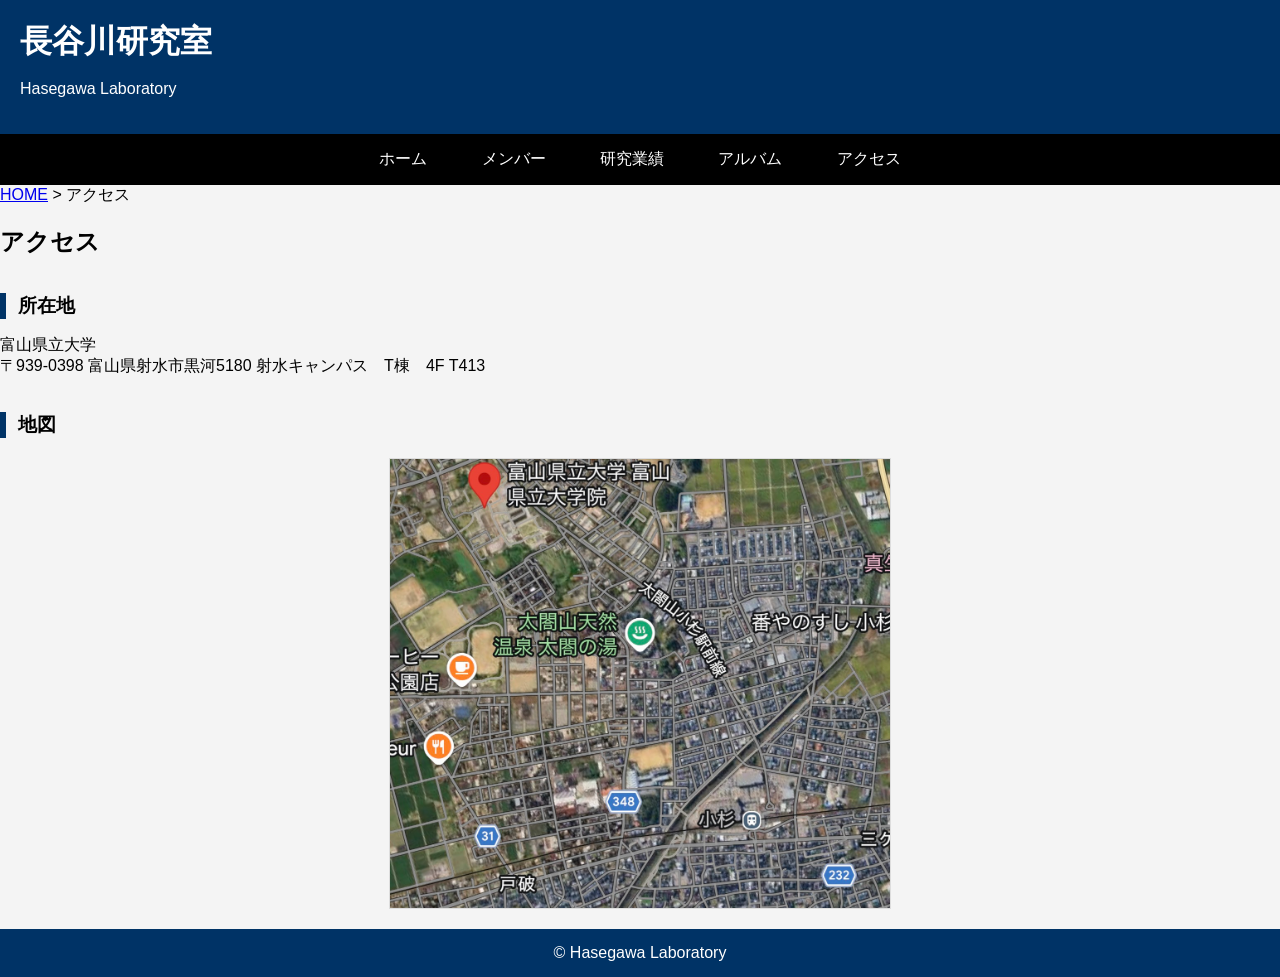
==== access.html @ f141c825 "Update access.html" ====
<!DOCTYPE html>
<html lang="ja">
<head>
<meta charset="UTF-8">
<title>アクセス | 長谷川研究室</title>
<link rel="stylesheet" href="style.css">
</head>

<body>

<header>
  <h1>長谷川研究室</h1>
  <p>Hasegawa Laboratory</p>
</header>

<nav>
  <a href="index.html">ホーム</a>
  <a href="member.html">メンバー</a>
  <a href="publications.html">研究業績</a>
  <a href="album.html">アルバム</a>
  <a href="access.html">アクセス</a>
</nav>

<main class="page">

  <div class="breadcrumb">
    <a href="index.html">HOME</a> &gt; アクセス
  </div>

  <h2>アクセス</h2>

  <section class="access-section">
    <h3>所在地</h3>
    <p>
      富山県立大学<br>
      〒939-0398 富山県射水市黒河5180
      射水キャンパス　T棟　4F T413
    </p>
  </section>

  <section class="access-section">
    <h3>地図</h3>
    <img src="images/access.jpg" alt="富山県立大学周辺地図" class="access-map">
  </section>

</main>

<footer>
  © Hasegawa Laboratory
</footer>

</body>
</html>
---- style.css ----
body{
    margin:0;
    font-family:"Yu Gothic",sans-serif;
    background:#f4f4f4;
}

header{
    background:#003366;
    color:white;
    padding:20px;
}

header h1{
    margin:0;
}

nav{
    background:black;
    text-align:center;
}

nav a{
    color:white;
    text-decoration:none;
    padding:15px 25px;
    display:inline-block;
}

nav a:hover{
    background:#444;
}

.hero{
    width:100%;
    height:400px;
    object-fit:cover;
}

.content{
    width:80%;
    margin:auto;
    background:white;
    padding:30px;
}

footer{
    background:#003366;
    color:white;
    text-align:center;
    padding:15px;
}
.member-table {
  margin-top: 40px;
  width: 100%;
}

.member-group {
  display: grid;
  grid-template-columns: 260px 1fr;
  border-bottom: 1px solid #ddd;
  padding: 35px 0;
}

.member-category {
  display: flex;
  align-items: center;
  justify-content: center;
  font-size: 20px;
  color: #222;
}

.member-list {
  display: flex;
  flex-direction: column;
  gap: 22px;
}

.member-name {
  font-size: 20px;
  color: #111;
}

.access-section {
  margin-top: 35px;
}

.access-section h3 {
  border-left: 6px solid #003366;
  padding-left: 12px;
  margin-bottom: 15px;
}

.access-map {
  width: 500px;
  max-width: 100%;
  display: block;
  margin: 20px auto;
  border: 1px solid #ddd;
}

.album-grid {
  display: grid;
  grid-template-columns: repeat(auto-fit, minmax(350px, 1fr));
  gap: 30px;
  margin-top: 30px;
}

.album-item {
  text-align: center;
}

.album-item img {
  width: 100%;
  height: 250px;
  object-fit: cover;
  border: 1px solid #ddd;
}

.album-item p {
  margin-top: 10px;
}
.news-section {
  margin-top: 50px;
}

.news-list {
  list-style: none;
  padding: 0;
}

.news-list li {
  padding: 12px 0;
  border-bottom: 1px solid #ddd;
}

.news-date {
  display: inline-block;
  width: 120px;
  font-weight: bold;
  color: #003366;
}
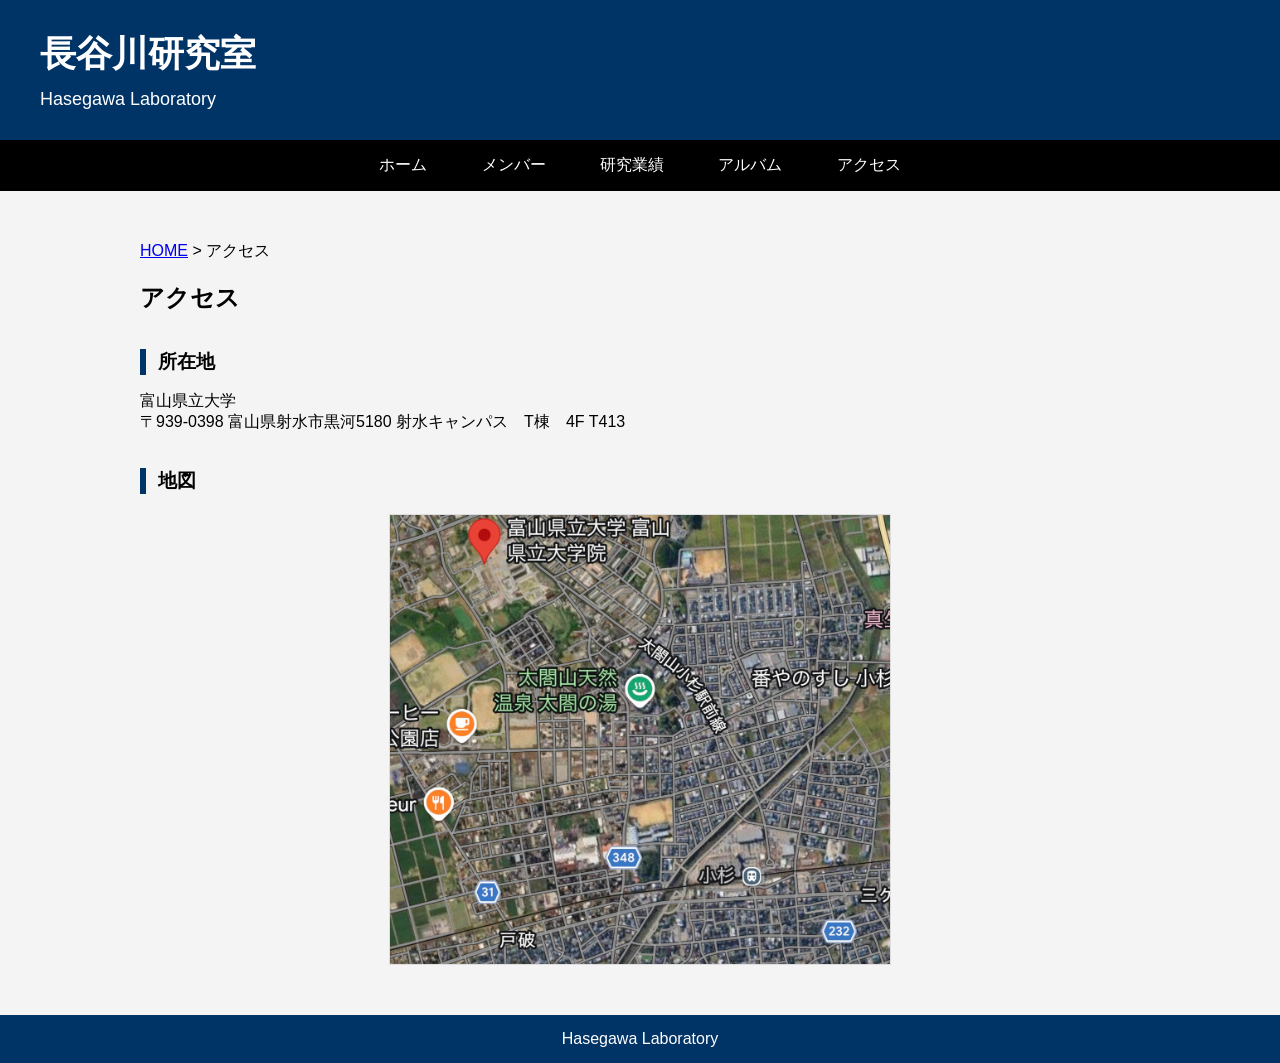
==== commit 3622efcf: "Update access.html" ====
--- a/access.html
+++ b/access.html
@@ -46,7 +46,7 @@
 </main>
 
 <footer>
-  © Hasegawa Laboratory
+Hasegawa Laboratory
 </footer>
 
 </body>
--- a/style.css
+++ b/style.css
@@ -4,16 +4,22 @@
     background:#f4f4f4;
 }
 
-header{
-    background:#003366;
-    color:white;
-    padding:20px;
+header {
+  background: #003366;
+  color: white;
+  padding: 30px 40px;
+  box-sizing: border-box;
 }
 
-header h1{
-    margin:0;
+header h1 {
+  margin: 0;
+  font-size: 36px;
 }
 
+header p {
+  margin: 10px 0 0;
+  font-size: 18px;
+}
 nav{
     background:black;
     text-align:center;
@@ -30,17 +36,11 @@
     background:#444;
 }
 
-.hero{
-    width:100%;
-    height:400px;
-    object-fit:cover;
-}
-
-.content{
-    width:80%;
-    margin:auto;
-    background:white;
-    padding:30px;
+.content {
+  max-width: 1000px;
+  margin: 50px auto;
+  padding: 0 30px;
+  background: transparent;
 }
 
 footer{
@@ -139,3 +139,9 @@
   font-weight: bold;
   color: #003366;
 }
+.page {
+  max-width: 1000px;
+  margin: 50px auto;
+  padding: 0 30px;
+  background: transparent;
+}
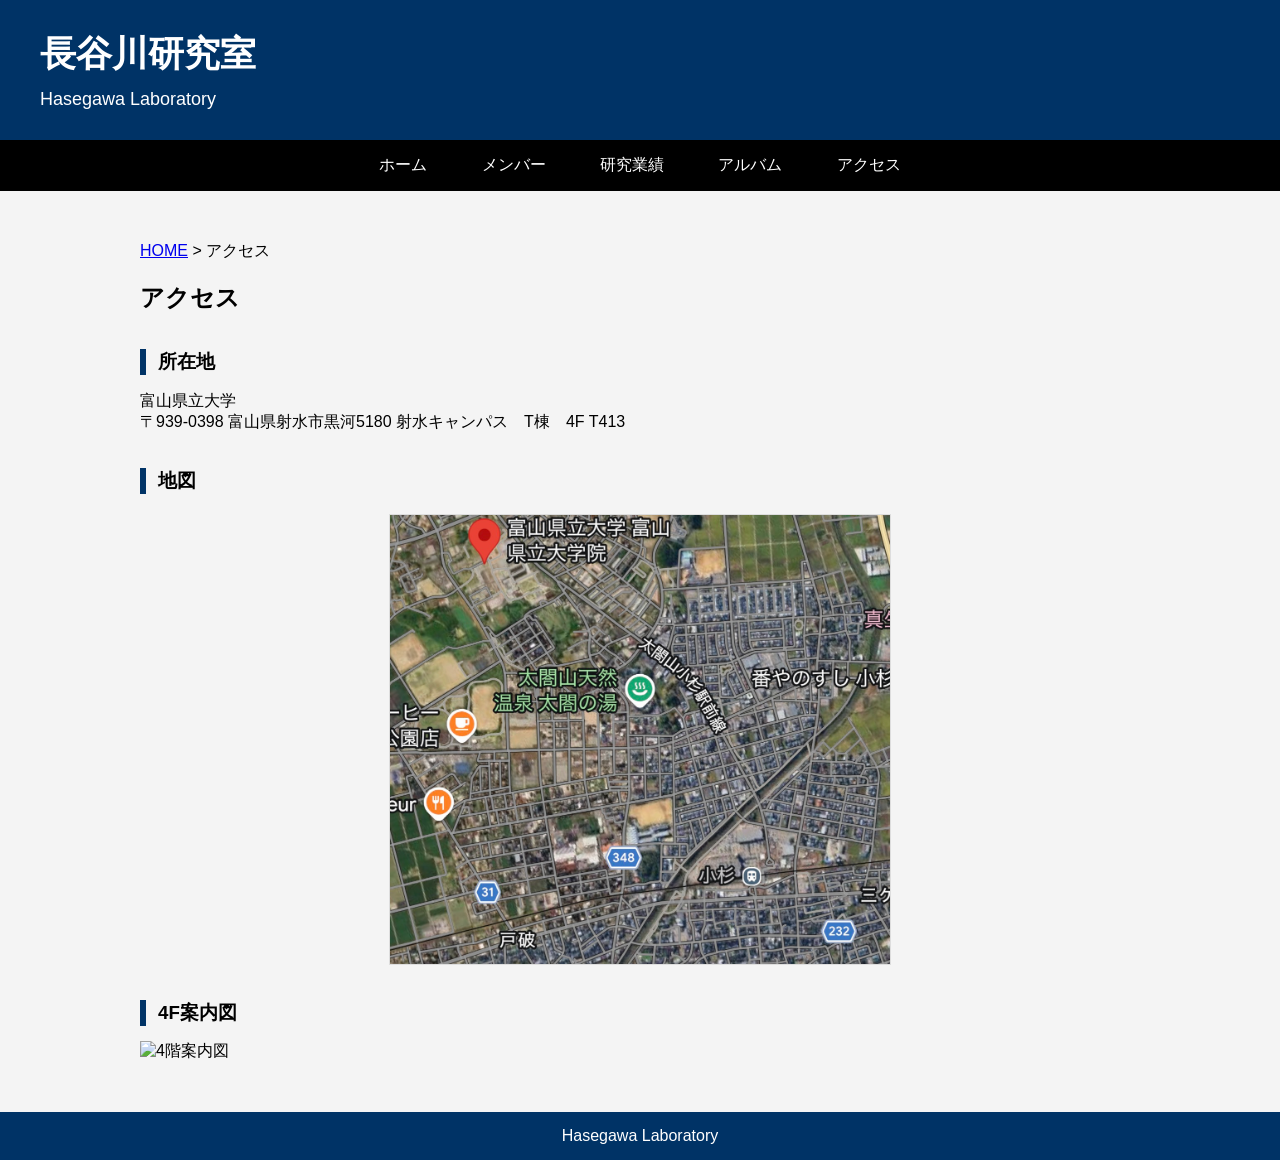
==== commit 0d8e2d49: "Update access.html" ====
--- a/access.html
+++ b/access.html
@@ -43,6 +43,11 @@
     <img src="images/access.jpg" alt="富山県立大学周辺地図" class="access-map">
   </section>
 
+    <section class="access-section">
+    <h3>4F案内図</h3>
+    <img src="images/floor4.png" alt="4階案内図" class="floor-map">
+  </section>
+
 </main>
 
 <footer>
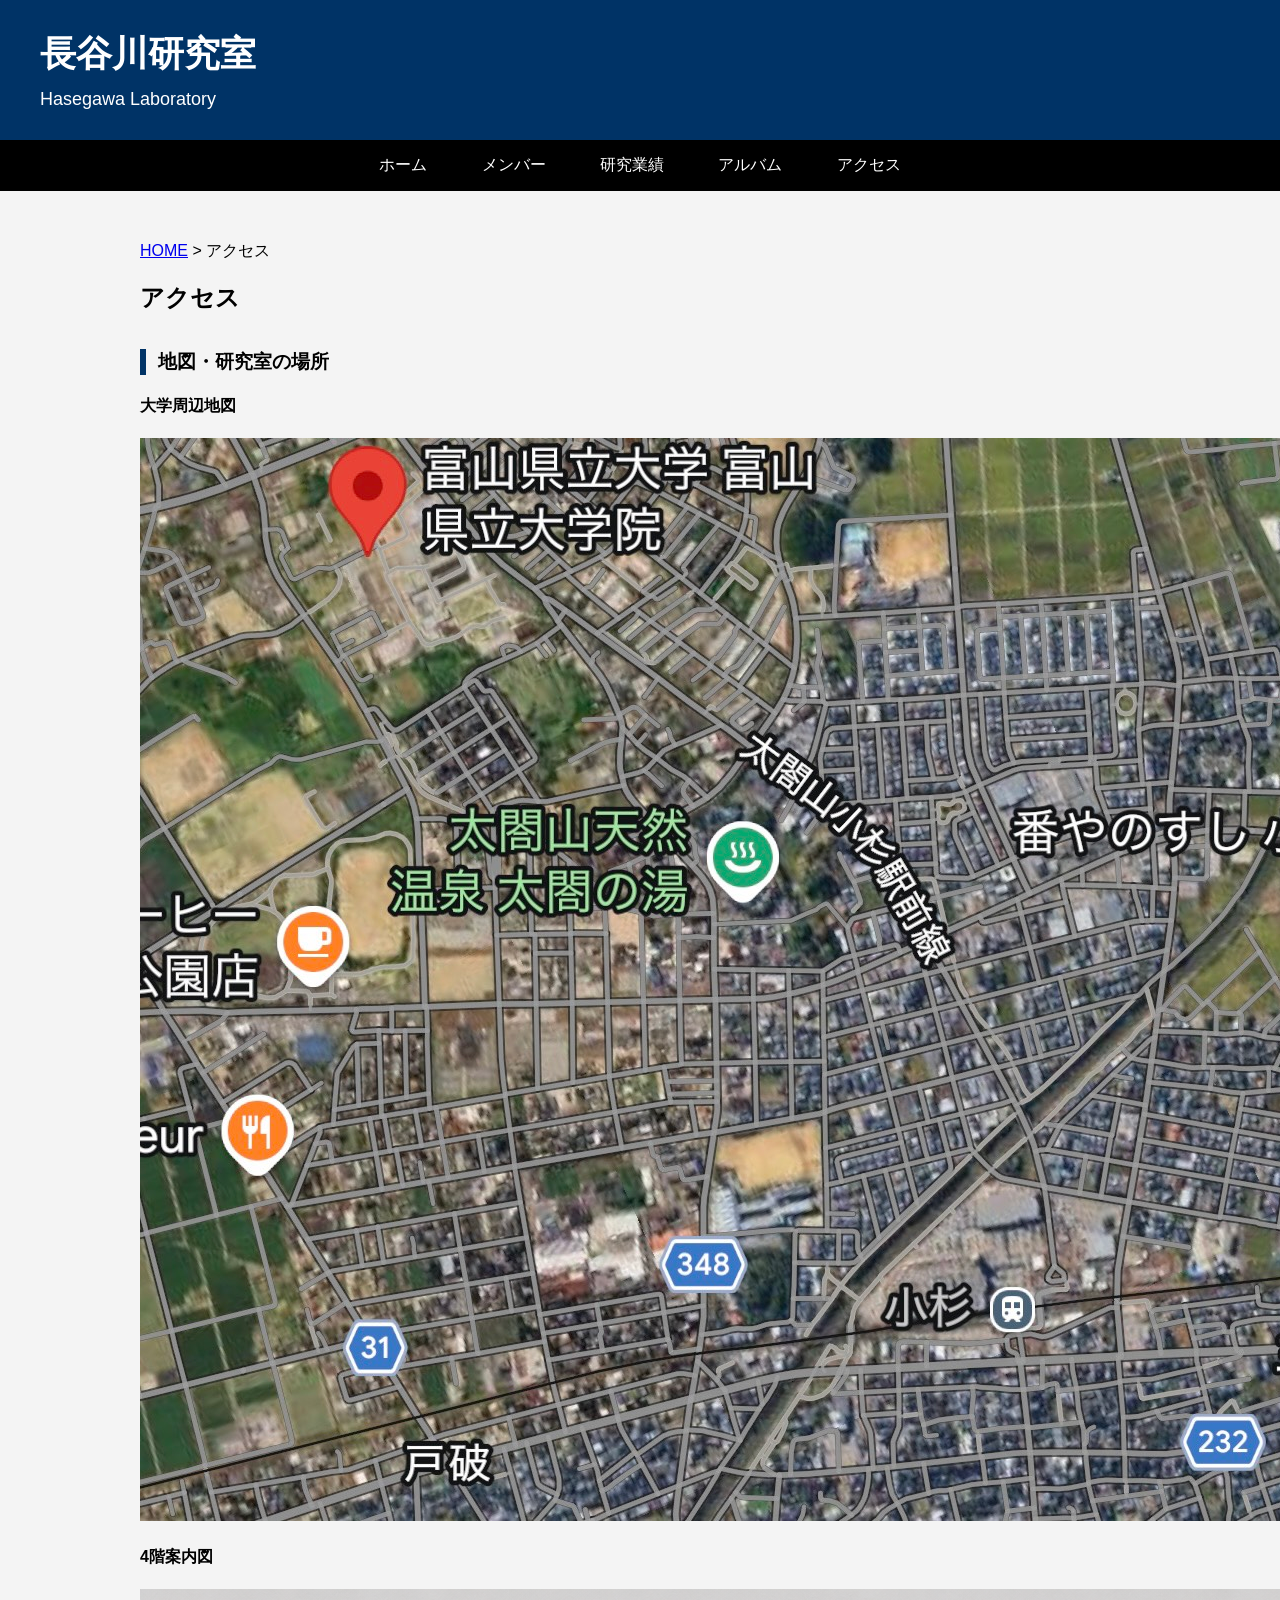
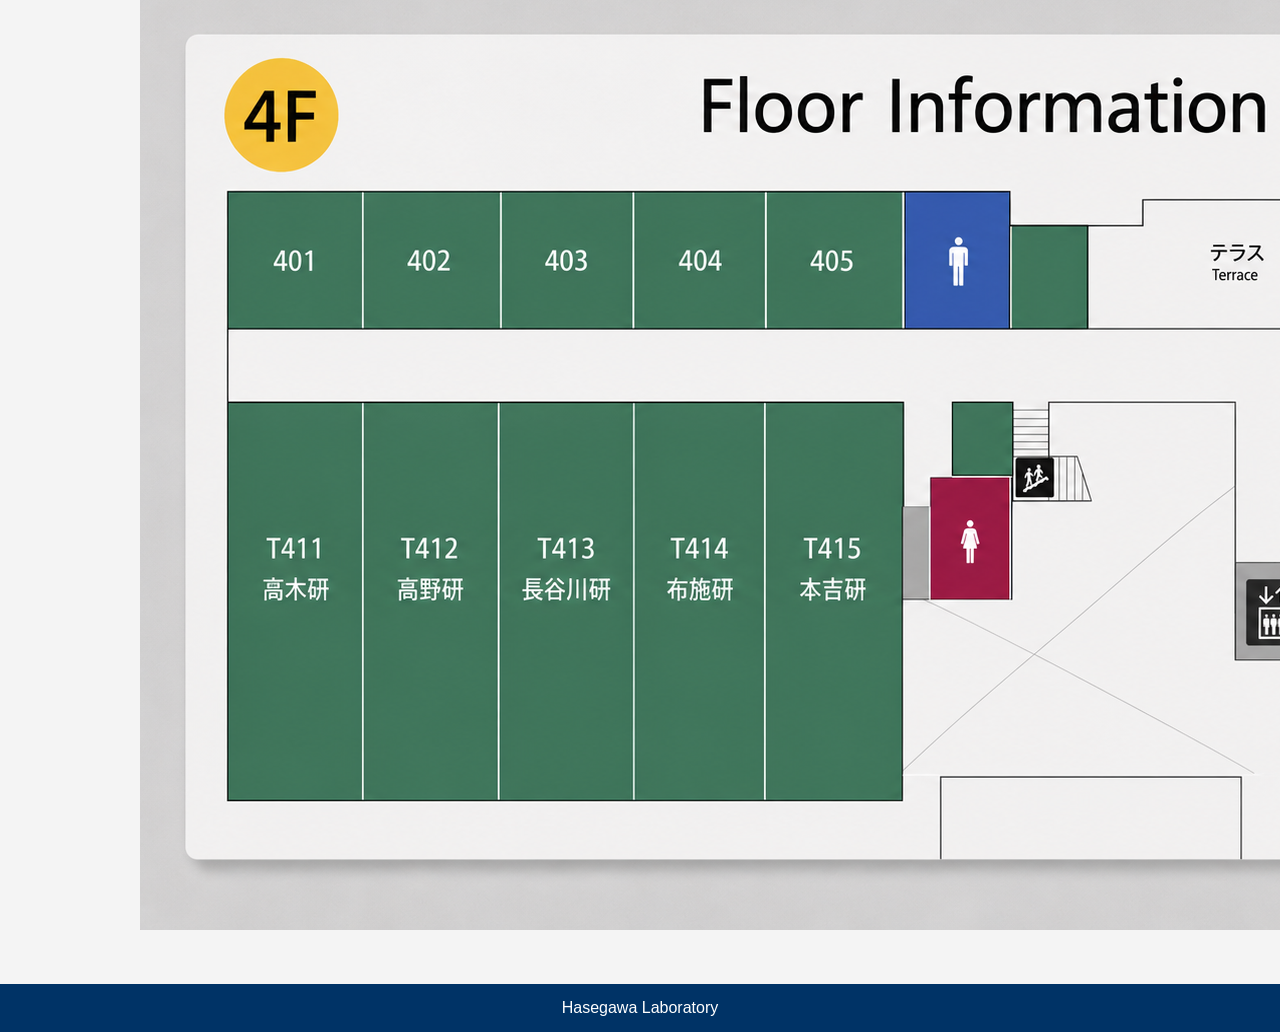
==== commit 61ef83b8: "Update access.html" ====
--- a/access.html
+++ b/access.html
@@ -28,26 +28,24 @@
   </div>
 
   <h2>アクセス</h2>
+<section class="access-section">
+  <h3>地図・研究室の場所</h3>
 
-  <section class="access-section">
-    <h3>所在地</h3>
-    <p>
-      富山県立大学<br>
-      〒939-0398 富山県射水市黒河5180
-      射水キャンパス　T棟　4F T413
-    </p>
-  </section>
+  <div class="access-map-grid">
 
-  <section class="access-section">
-    <h3>地図</h3>
-    <img src="images/access.jpg" alt="富山県立大学周辺地図" class="access-map">
-  </section>
+    <div class="access-map-item">
+      <h4>大学周辺地図</h4>
+      <img src="images/access.jpg" alt="大学周辺地図">
+    </div>
 
-    <section class="access-section">
-    <h3>4F案内図</h3>
-    <img src="images/floor4.png" alt="4階案内図" class="floor-map">
-  </section>
+    <div class="access-map-item">
+      <h4>4階案内図</h4>
+      <img src="images/floor4.png" alt="4階案内図">
+    </div>
 
+  </div>
+</section>
+  
 </main>
 
 <footer>
--- a/style.css
+++ b/style.css
@@ -145,3 +145,10 @@
   padding: 0 30px;
   background: transparent;
 }
+.floor-map {
+  width: 600px;
+  max-width: 100%;
+  display: block;
+  margin: 20px auto;
+  border: 1px solid #ddd;
+}
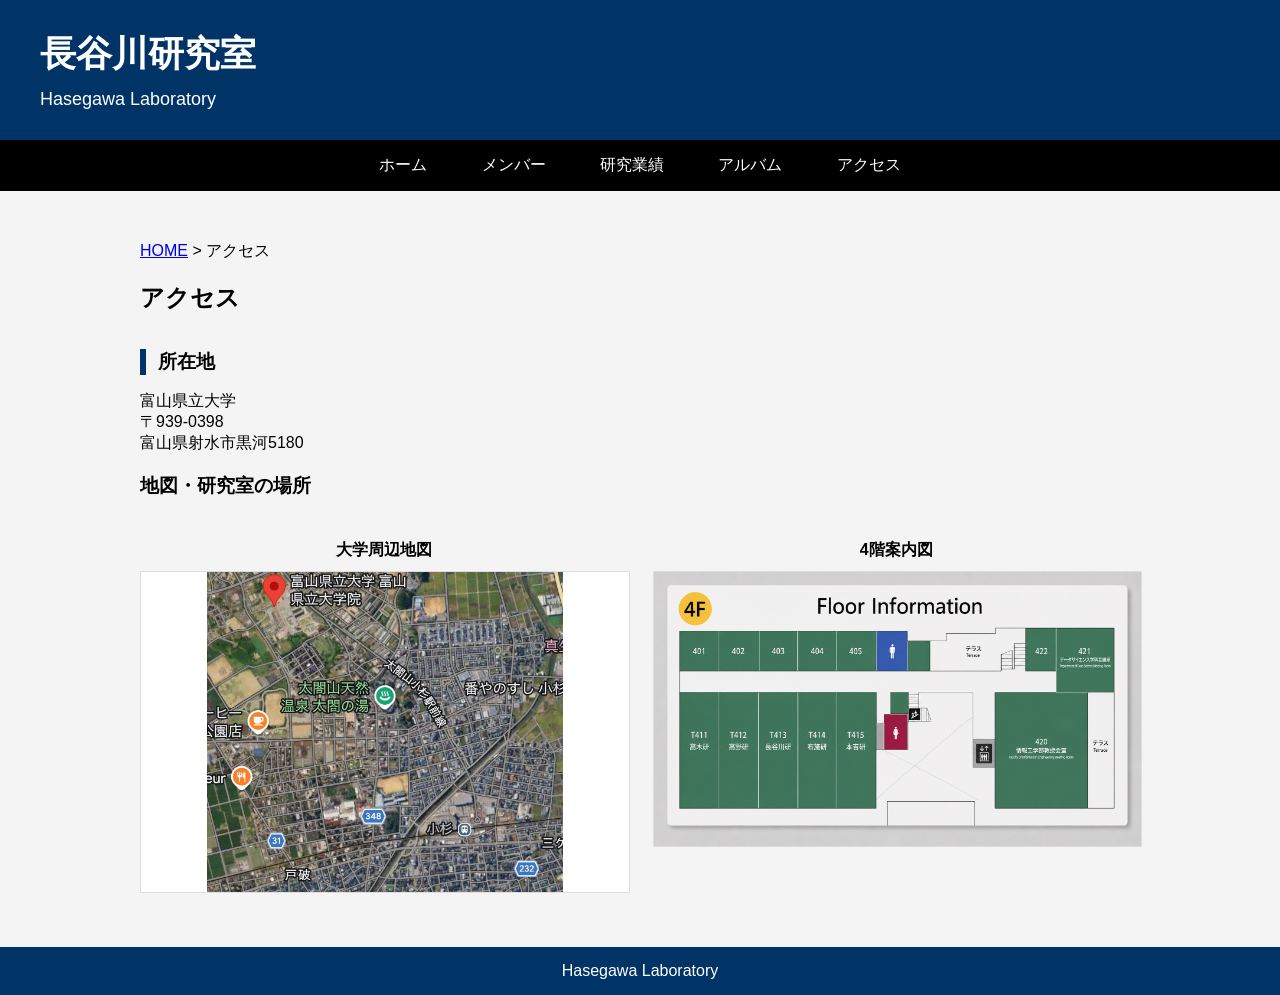
==== commit b94e2bf8: "Update access.html" ====
--- a/access.html
+++ b/access.html
@@ -28,7 +28,14 @@
   </div>
 
   <h2>アクセス</h2>
-<section class="access-section">
+  <section class="access-section">
+  <h3>所在地</h3>
+  <p>
+    富山県立大学<br>
+    〒939-0398<br>
+    富山県射水市黒河5180
+  </p>
+</section>
   <h3>地図・研究室の場所</h3>
 
   <div class="access-map-grid">
--- a/style.css
+++ b/style.css
@@ -89,13 +89,32 @@
   padding-left: 12px;
   margin-bottom: 15px;
 }
-
-.access-map {
-  width: 500px;
-  max-width: 100%;
-  display: block;
-  margin: 20px auto;
+.access-map-grid {
+  display: grid;
+  grid-template-columns: 1fr 1fr;
+  gap: 25px;
+  margin-top: 20px;
+}
+
+.access-map-item {
+  text-align: center;
+}
+
+.access-map-item img {
+  width: 100%;
+  max-height: 320px;
+  object-fit: contain;
   border: 1px solid #ddd;
+  background: white;
+}
+
+.access-map-item h4 {
+  margin-bottom: 10px;
+}
+@media (max-width: 700px) {
+  .access-map-grid {
+    grid-template-columns: 1fr;
+  }
 }
 
 .album-grid {
@@ -145,10 +164,78 @@
   padding: 0 30px;
   background: transparent;
 }
-.floor-map {
-  width: 600px;
-  max-width: 100%;
-  display: block;
-  margin: 20px auto;
-  border: 1px solid #ddd;
-}
+
+/* スマホ対応 */
+@media (max-width: 700px) {
+
+  header {
+    padding: 20px;
+    text-align: center;
+  }
+
+  header h1 {
+    font-size: 28px;
+  }
+
+  header p {
+    font-size: 15px;
+  }
+
+  nav a {
+    display: block;
+    padding: 12px;
+    border-top: 1px solid #333;
+  }
+
+  .page,
+  .content {
+    max-width: 100%;
+    margin: 30px auto;
+    padding: 0 18px;
+  }
+
+  .member-group {
+    grid-template-columns: 1fr;
+    padding: 25px 0;
+  }
+
+  .member-category {
+    justify-content: flex-start;
+    margin-bottom: 15px;
+    font-weight: bold;
+  }
+
+  .member-list {
+    gap: 14px;
+  }
+
+  .member-name {
+    font-size: 16px;
+  }
+
+  .access-map-grid {
+    grid-template-columns: 1fr;
+  }
+
+  .access-map-item img {
+    max-height: 260px;
+  }
+
+  .album-grid {
+    grid-template-columns: 1fr;
+  }
+
+  .album-item img {
+    height: auto;
+  }
+
+  .achievement-item {
+    grid-template-columns: 1fr;
+  }
+
+  .news-date {
+    display: block;
+    width: auto;
+    margin-bottom: 4px;
+  }
+}
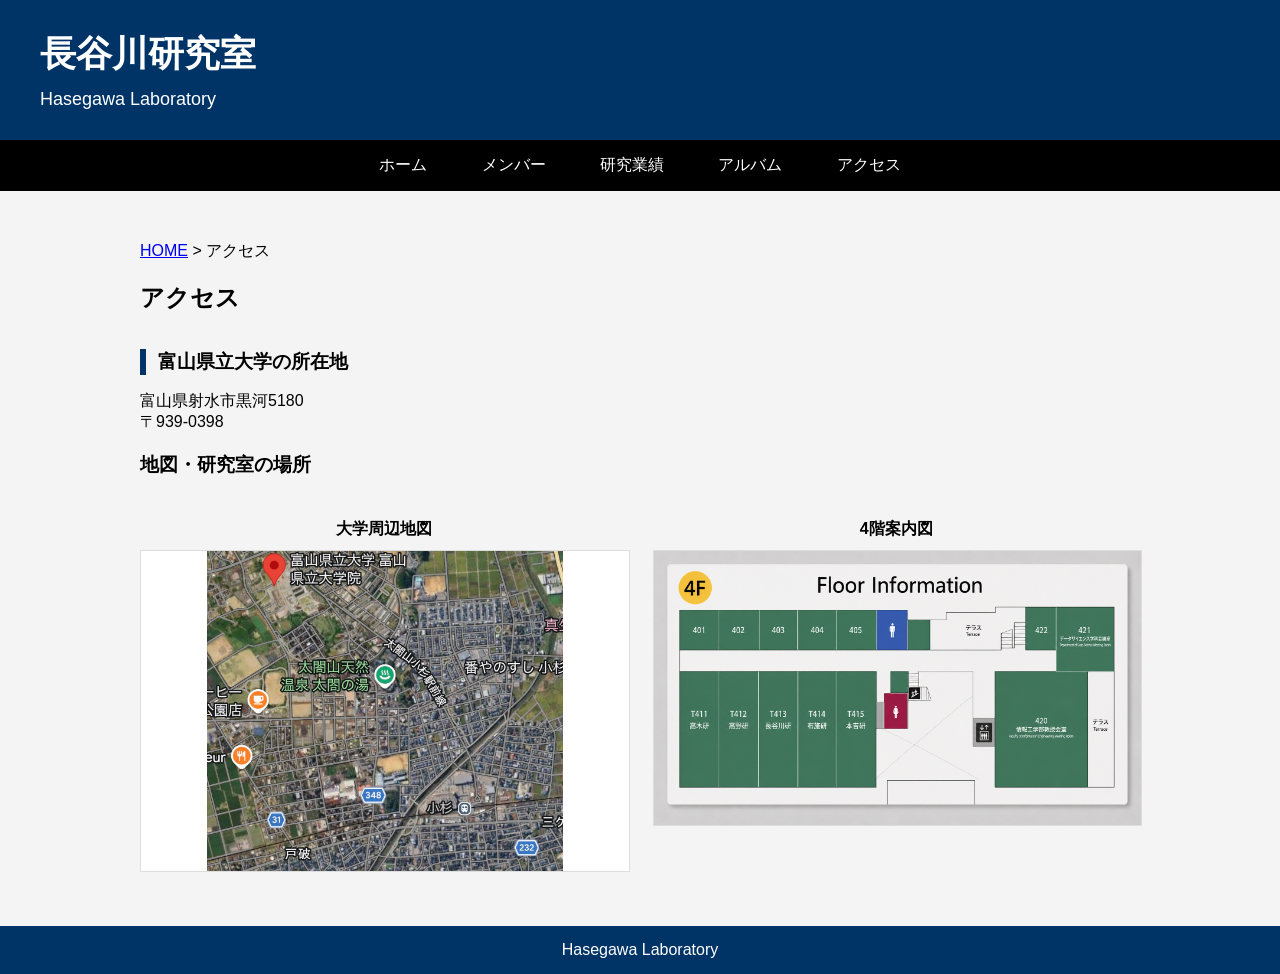
==== commit 7f011fbc: "Update access.html" ====
--- a/access.html
+++ b/access.html
@@ -29,11 +29,10 @@
 
   <h2>アクセス</h2>
   <section class="access-section">
-  <h3>所在地</h3>
+  <h3>富山県立大学の所在地</h3>
   <p>
-    富山県立大学<br>
+    富山県射水市黒河5180<br>
     〒939-0398<br>
-    富山県射水市黒河5180
   </p>
 </section>
   <h3>地図・研究室の場所</h3>
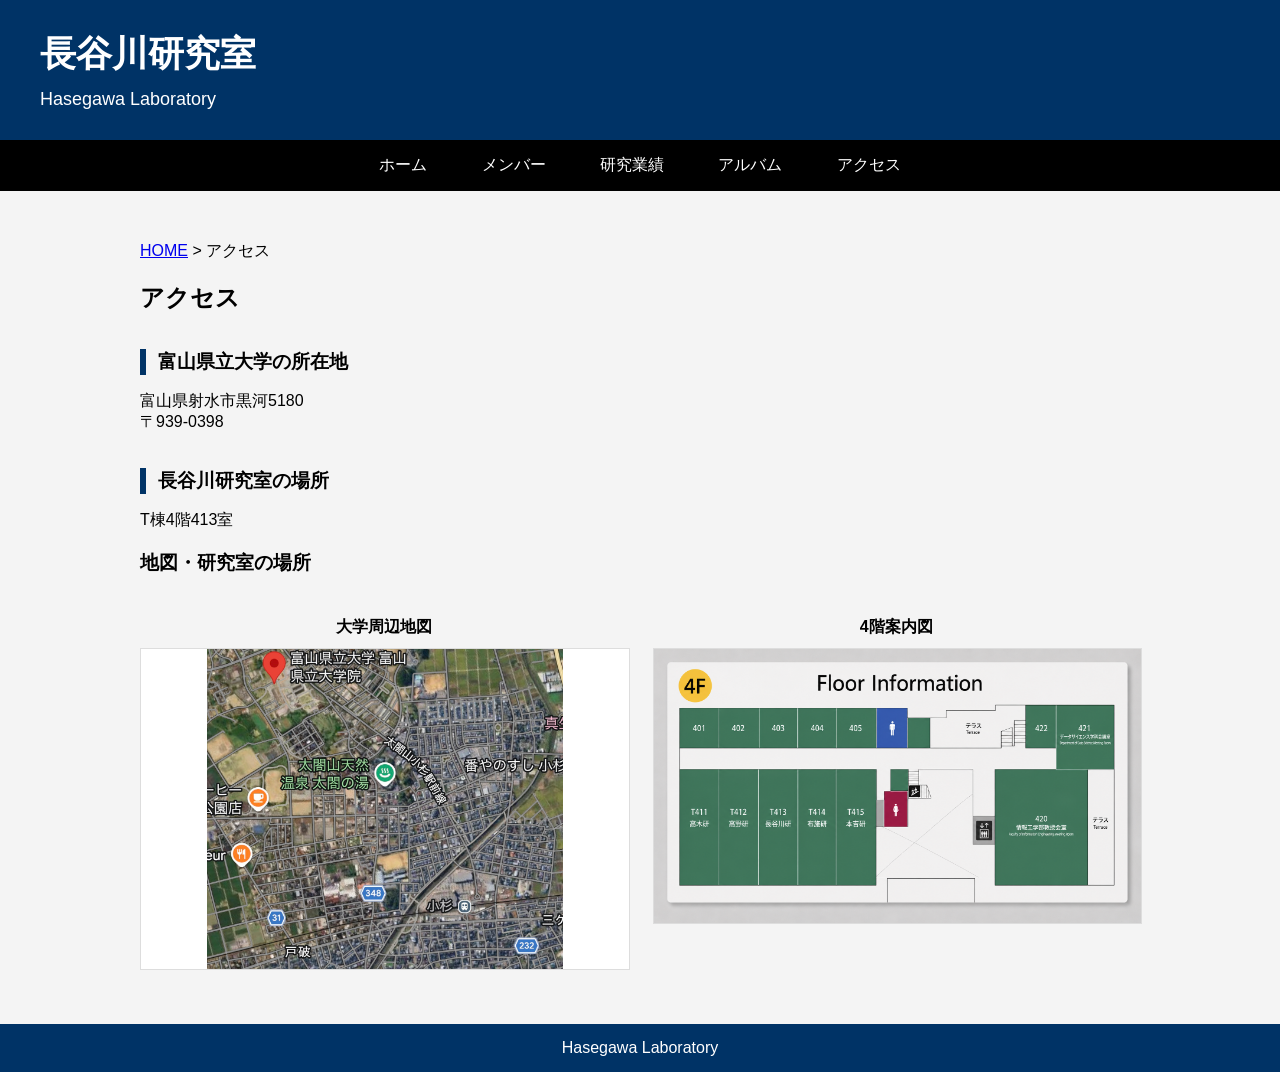
==== commit ca53eea7: "Update access.html" ====
--- a/access.html
+++ b/access.html
@@ -29,11 +29,24 @@
 
   <h2>アクセス</h2>
   <section class="access-section">
-  <h3>富山県立大学の所在地</h3>
-  <p>
-    富山県射水市黒河5180<br>
-    〒939-0398<br>
-  </p>
+  <div class="access-info-grid">
+
+  <div class="access-section">
+    <h3>富山県立大学の所在地</h3>
+    <p>
+      富山県射水市黒河5180<br>
+      〒939-0398
+    </p>
+  </div>
+
+  <div class="access-section">
+    <h3>長谷川研究室の場所</h3>
+    <p>
+      T棟4階413室
+    </p>
+  </div>
+
+</div>
 </section>
   <h3>地図・研究室の場所</h3>
 
@@ -50,7 +63,6 @@
     </div>
 
   </div>
-</section>
   
 </main>
 
--- a/style.css
+++ b/style.css
@@ -164,6 +164,31 @@
   padding: 0 30px;
   background: transparent;
 }
+.publication-section {
+  margin-top: 45px;
+}
+
+.publication-section h3 {
+  font-size: 22px;
+  margin-bottom: 25px;
+}
+
+.publication-section h4 {
+  font-size: 20px;
+  margin-left: 35px;
+  margin-bottom: 25px;
+}
+
+.publication-item {
+  margin-left: 60px;
+  margin-bottom: 35px;
+  line-height: 1.9;
+  font-size: 18px;
+}
+
+.publication-item p {
+  margin: 10px 0;
+}
 
 /* スマホ対応 */
 @media (max-width: 700px) {
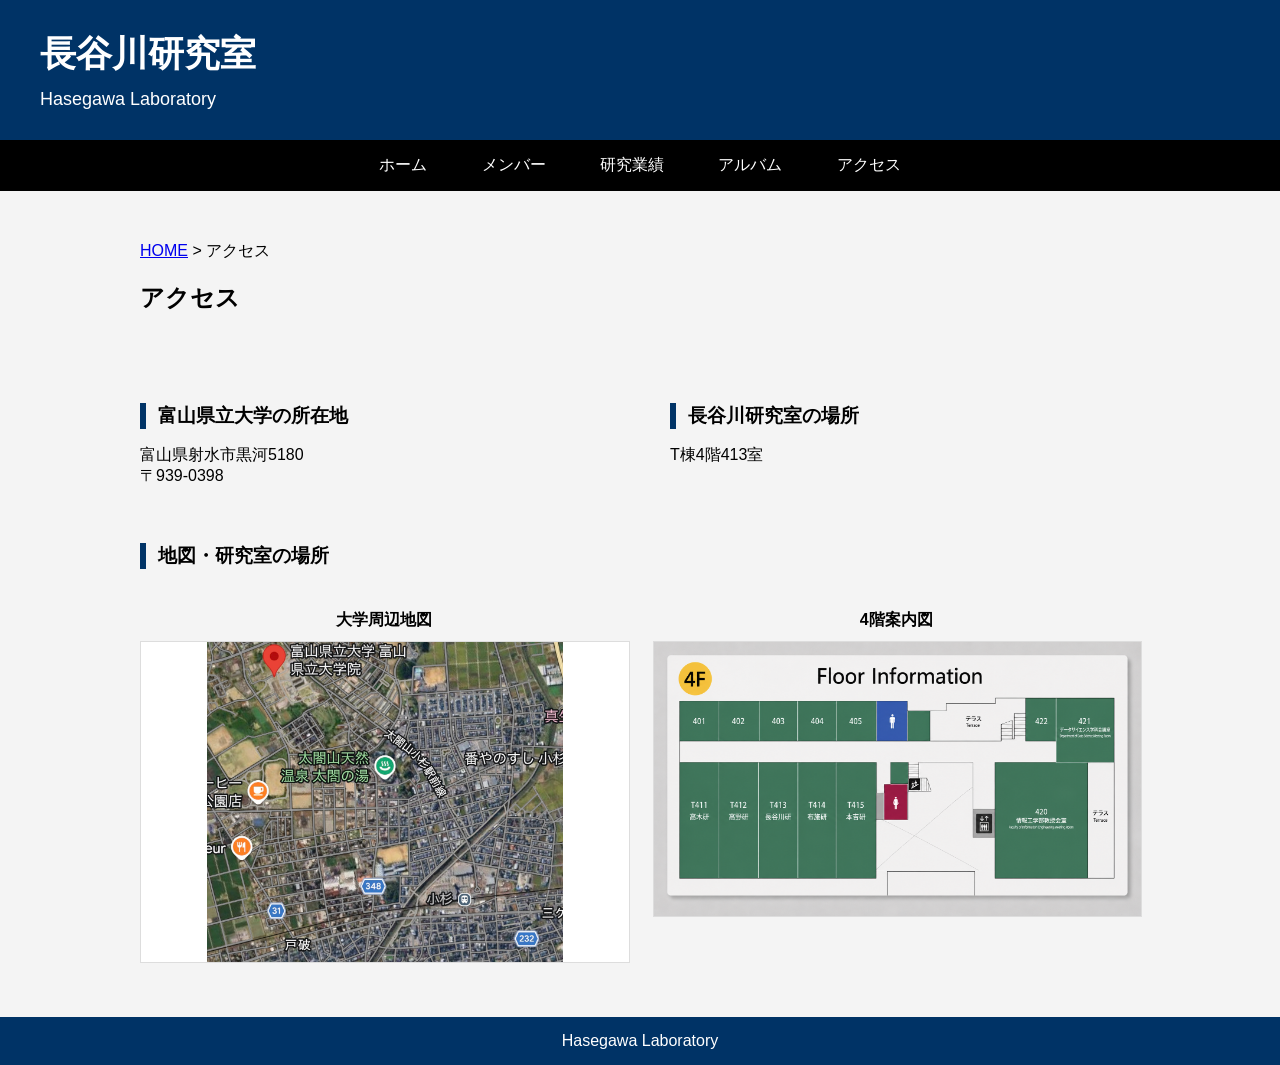
==== commit f2183ac9: "Update access.html" ====
--- a/access.html
+++ b/access.html
@@ -27,27 +27,28 @@
     <a href="index.html">HOME</a> &gt; アクセス
   </div>
 
-  <h2>アクセス</h2>
+ <h2>アクセス</h2>
+
+<div class="access-info-grid">
+
   <section class="access-section">
-  <div class="access-info-grid">
-
-  <div class="access-section">
     <h3>富山県立大学の所在地</h3>
     <p>
       富山県射水市黒河5180<br>
       〒939-0398
     </p>
-  </div>
+  </section>
 
-  <div class="access-section">
+  <section class="access-section">
     <h3>長谷川研究室の場所</h3>
     <p>
       T棟4階413室
     </p>
-  </div>
+  </section>
 
 </div>
-</section>
+
+<section class="access-section">
   <h3>地図・研究室の場所</h3>
 
   <div class="access-map-grid">
@@ -63,7 +64,7 @@
     </div>
 
   </div>
-  
+</section>
 </main>
 
 <footer>
--- a/style.css
+++ b/style.css
@@ -189,6 +189,20 @@
 .publication-item p {
   margin: 10px 0;
 }
+.access-info-grid {
+  display: grid;
+  grid-template-columns: 1fr 1fr;
+  gap: 60px;
+  margin-top: 35px;
+  margin-bottom: 40px;
+}
+
+@media (max-width: 700px) {
+  .access-info-grid {
+    grid-template-columns: 1fr;
+    gap: 20px;
+  }
+}
 
 /* スマホ対応 */
 @media (max-width: 700px) {
